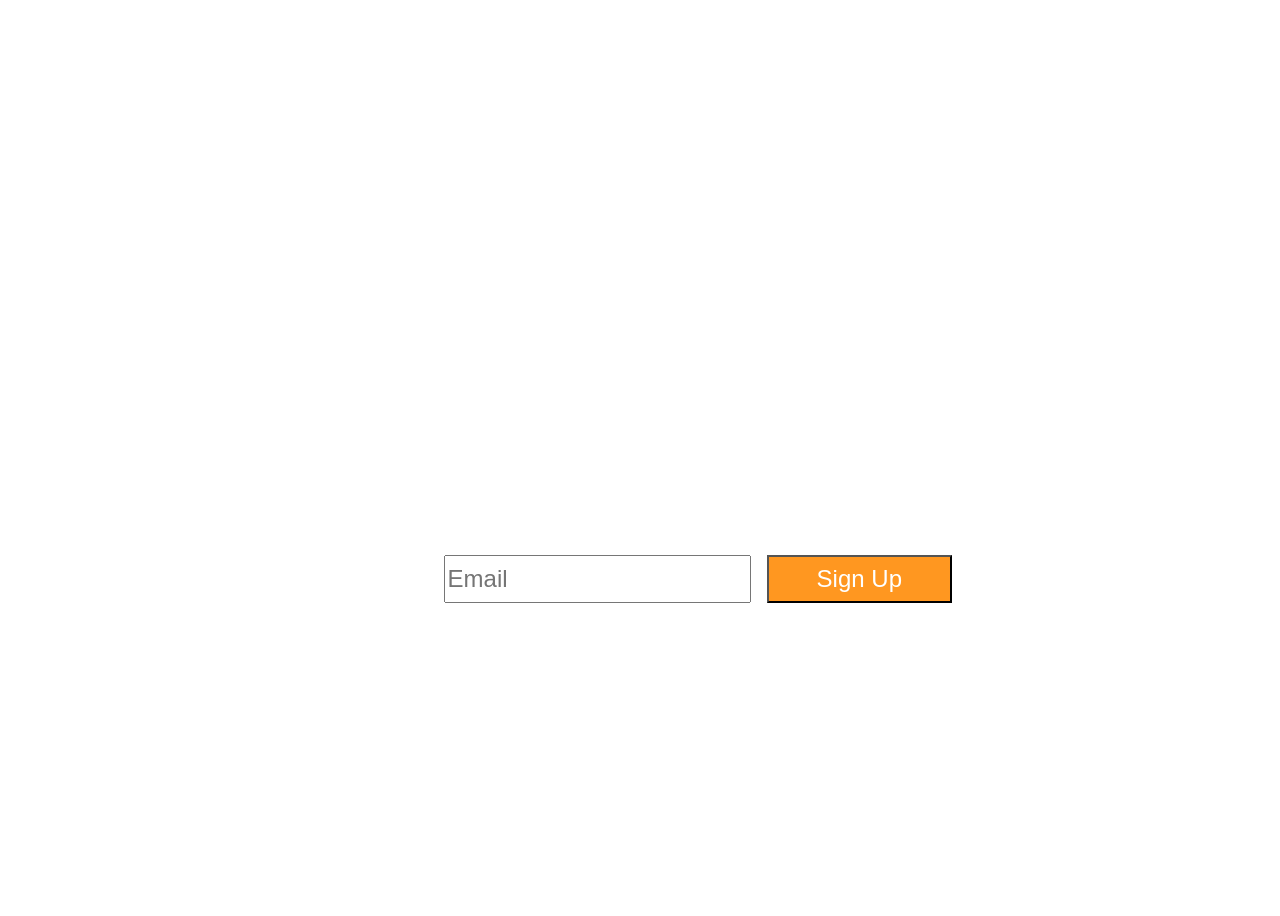
==== index.html @ 99a2f2f8 "initial commit" ====
<!DOCTYPE html>
<html lang="en">
<head>
    <meta charset="UTF-8">
    <meta http-equiv="X-UA-Compatible" content="IE=edge">
    <meta name="viewport" content="width=device-width, initial-scale=1.0">
    <title>Document</title>
    <link rel="stylesheet" href="Styles.css">
</head>
<body>
    <div class="background">
        <header>
            <h1>Daily Group Run</h1>
            <p>Run through nature with some company
            </p>
            <p class="competition">or competition
            </p>
        </header>
        <form action="post">
            <input type="email" placeholder="Email">
            <button>Sign Up</button>
        </form>
    </div>
    
</body>
</html>
---- Styles.css ----
h1, p{
    color:white;
}

h1{
    font-size: 3rem;
    margin-top:0
}

p{
    font-size: 1.5rem;
    margin:0;
}

.competition{
    -webkit-animation: fadein 2s;
}

body{
    display: flex;
    height: 100vh;
    align-content: center;
}

.background{
    background-image: url(images/Woods.jpg);
    background-size: cover;
    width: 624px;
    max-height: 555px;
    margin:auto;
    padding: 100px 200px;
}

form{
    display: flex;
    justify-content: flex-end;
    margin: 100px 0 0 100px;
}

input{
    font-size: 1.5rem;
}
button{
    font-size: 1.5rem;
    padding: .5rem 3rem;
    color:white;
    background-color: #FF9720;
    margin-left: 1rem;
}
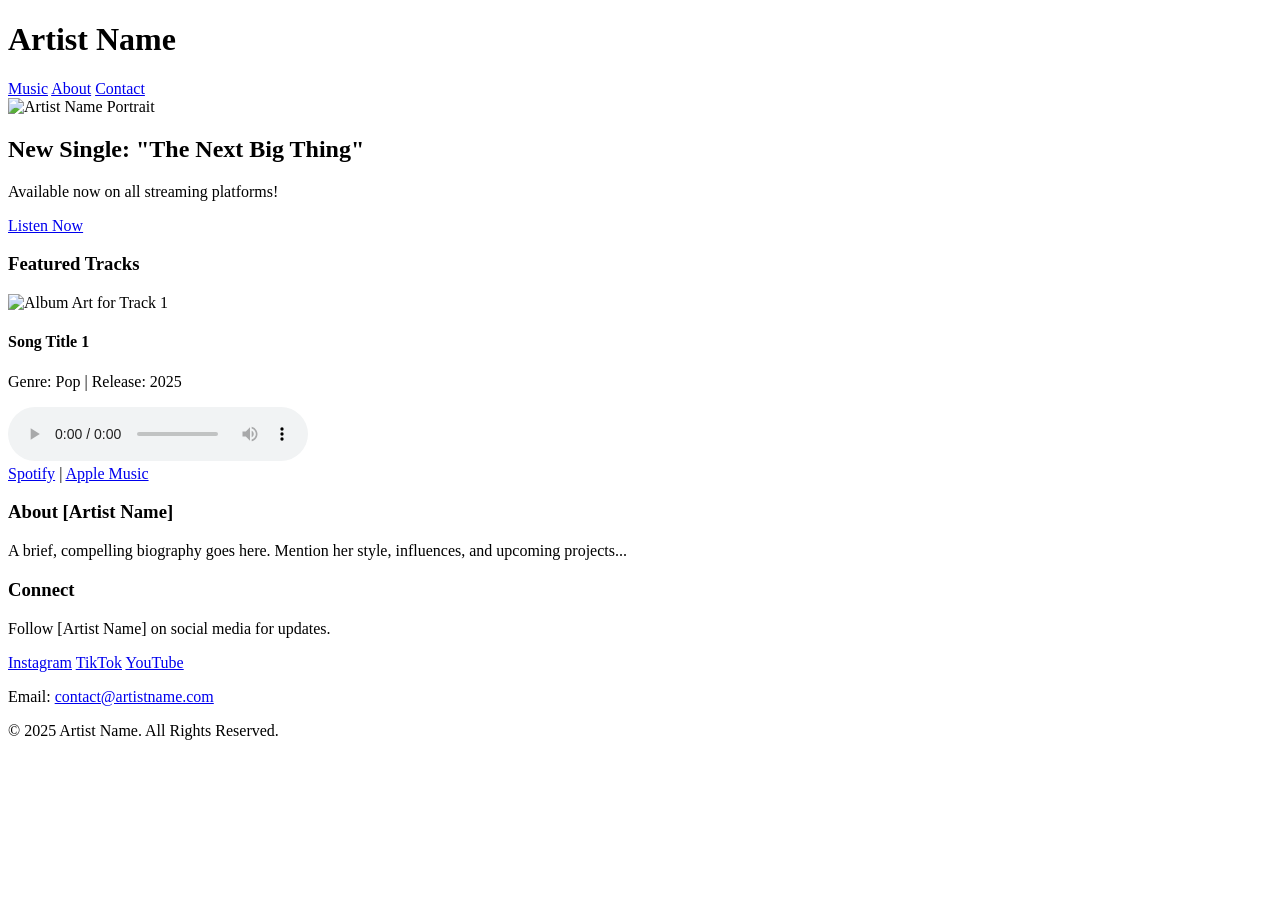
==== commit 8e3d7fec: "Update index.html created a musician website" ====
--- a/index.html
+++ b/index.html
@@ -2,25 +2,79 @@
 <html lang="en">
 <head>
     <meta charset="UTF-8">
-    <meta http-equiv="X-UA-Compatible" content="IE=edge">
     <meta name="viewport" content="width=device-width, initial-scale=1.0">
-    <title>Document</title>
-    <link rel="stylesheet" href="Styles.css">
+    <title>Artist Name | Official Website</title>
+    <link rel="stylesheet" href="css/style.css">
+    <link href="https://fonts.googleapis.com/css2?family=Montserrat:wght@400;700&display=swap" rel="stylesheet">
 </head>
 <body>
-    <div class="background">
-        <header>
-            <h1>Daily Group Run</h1>
-            <p>Run through nature with some company
-            </p>
-            <p class="competition">or competition
-            </p>
-        </header>
-        <form action="post">
-            <input type="email" placeholder="Email">
-            <button>Sign Up</button>
-        </form>
-    </div>
-    
+
+    <header class="header">
+        <div class="container">
+            <h1>Artist Name</h1>
+            <nav>
+                <a href="#music">Music</a>
+                <a href="#about">About</a>
+                <a href="#contact">Contact</a>
+            </nav>
+        </div>
+    </header>
+
+    <section class="hero">
+        <div class="container">
+            <img src="img/artist-photo.jpg" alt="Artist Name Portrait" class="hero-image">
+            <h2>New Single: "The Next Big Thing"</h2>
+            <p>Available now on all streaming platforms!</p>
+            <a href="#music" class="btn">Listen Now</a>
+        </div>
+    </section>
+
+    <section id="music" class="music-section">
+        <div class="container">
+            <h3>Featured Tracks</h3>
+            <div class="track-card">
+                <img src="img/album-art.jpg" alt="Album Art for Track 1">
+                <h4>Song Title 1</h4>
+                <p>Genre: Pop | Release: 2025</p>
+                <audio controls>
+                    <source src="music/track1.mp3" type="audio/mpeg">
+                    Your browser does not support the audio element.
+                </audio>
+                <div class="streaming-links">
+                    <a href="#" target="_blank">Spotify</a> | 
+                    <a href="#" target="_blank">Apple Music</a>
+                </div>
+            </div>
+
+            </div>
+    </section>
+
+    <section id="about" class="about-section">
+        <div class="container">
+            <h3>About [Artist Name]</h3>
+            <p>A brief, compelling biography goes here. Mention her style, influences, and upcoming projects...</p>
+        </div>
+    </section>
+
+    <section id="contact" class="contact-section">
+        <div class="container">
+            <h3>Connect</h3>
+            <p>Follow [Artist Name] on social media for updates.</p>
+            <div class="social-links">
+                <a href="#" target="_blank">Instagram</a>
+                <a href="#" target="_blank">TikTok</a>
+                <a href="#" target="_blank">YouTube</a>
+                </div>
+            <p class="email">Email: <a href="mailto:contact@artistname.com">contact@artistname.com</a></p>
+        </div>
+    </section>
+
+    <footer>
+        <div class="container">
+            <p>&copy; 2025 Artist Name. All Rights Reserved.</p>
+        </div>
+    </footer>
+
+    <script src="js/script.js"></script>
 </body>
-</html>+</html>
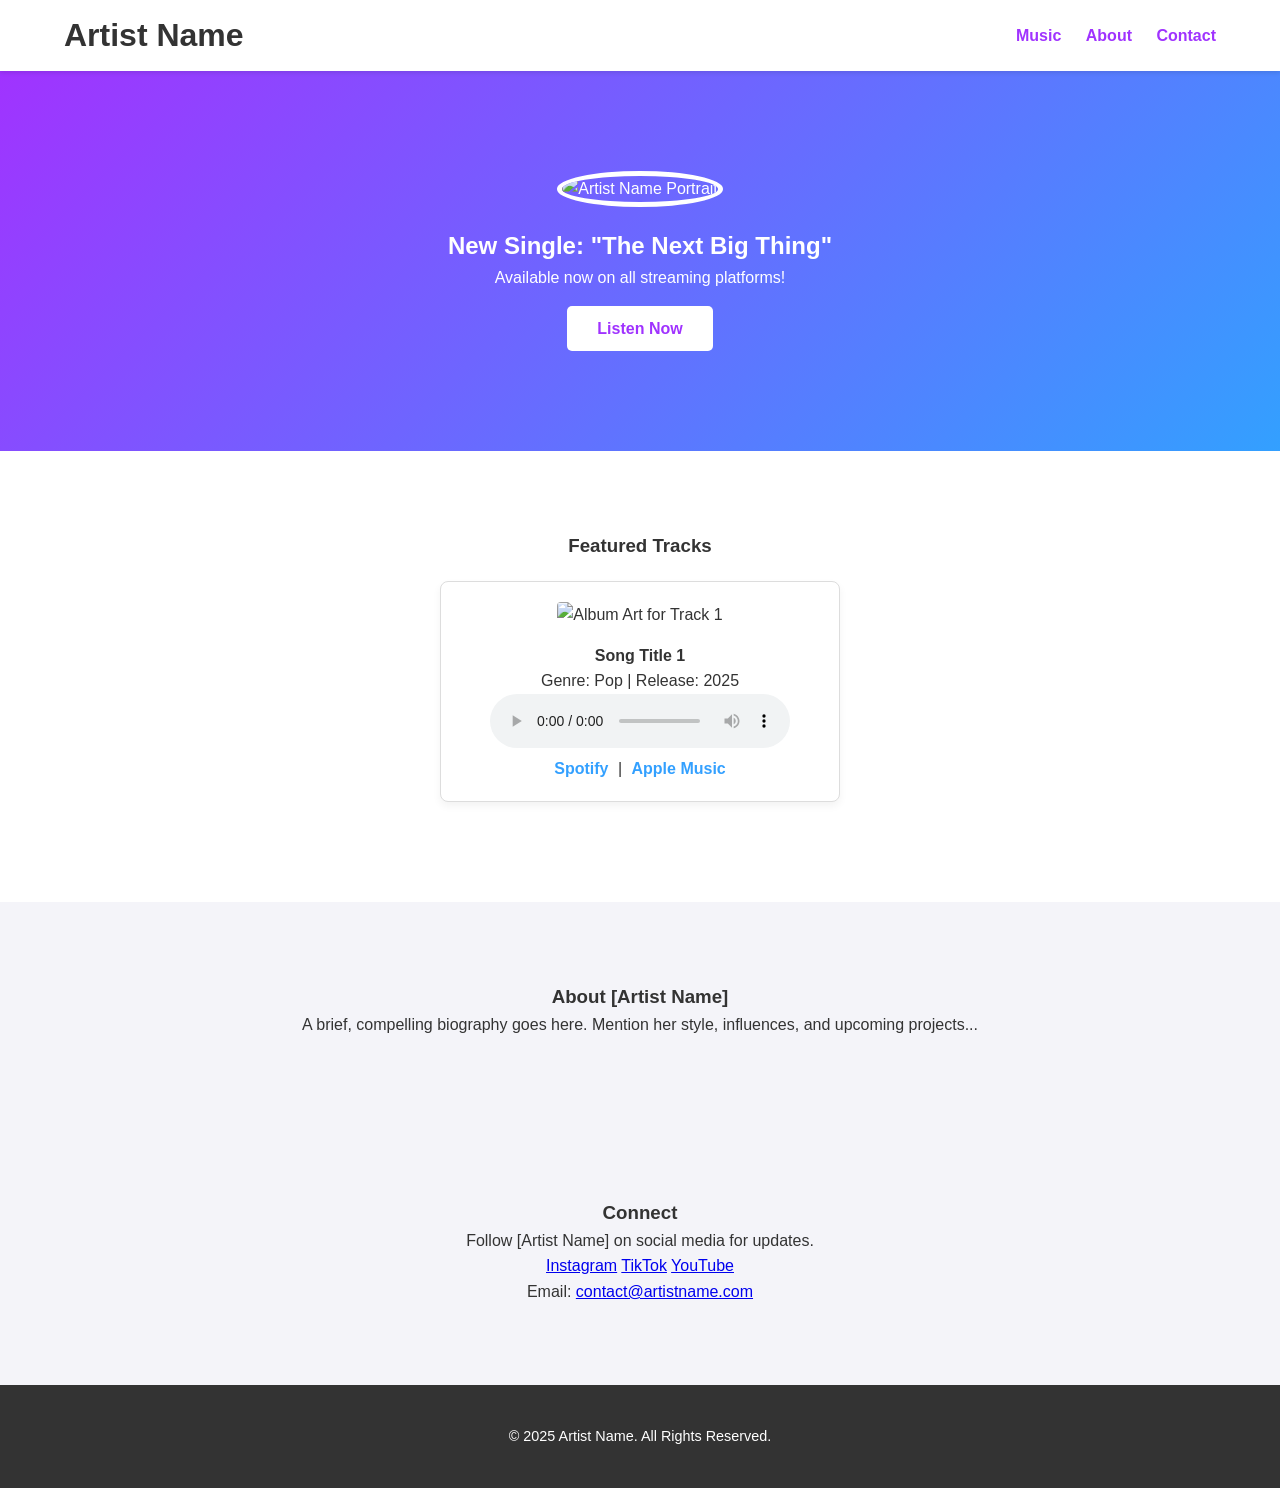
==== commit 785a2d97: "Update index.html" ====
--- a/index.html
+++ b/index.html
@@ -4,7 +4,7 @@
     <meta charset="UTF-8">
     <meta name="viewport" content="width=device-width, initial-scale=1.0">
     <title>Artist Name | Official Website</title>
-    <link rel="stylesheet" href="css/style.css">
+    <link rel="stylesheet" href="style.css">
     <link href="https://fonts.googleapis.com/css2?family=Montserrat:wght@400;700&display=swap" rel="stylesheet">
 </head>
 <body>
@@ -75,6 +75,6 @@
         </div>
     </footer>
 
-    <script src="js/script.js"></script>
+    <script src="./script.js"></script>
 </body>
 </html>
--- a/style.css
+++ b/style.css
@@ -0,0 +1,139 @@
+/* Basic Reset and Variables */
+:root {
+    --primary-color: #A033FF; /* A vibrant purple */
+    --secondary-color: #33A0FF;
+    --text-color: #333;
+    --bg-color: #F4F4F9;
+    --white: #FFFFFF;
+}
+
+* {
+    box-sizing: border-box;
+    margin: 0;
+    padding: 0;
+}
+
+body {
+    font-family: 'Montserrat', sans-serif;
+    line-height: 1.6;
+    color: var(--text-color);
+    background-color: var(--bg-color);
+}
+
+/* Reusable Container for Content Width */
+.container {
+    width: 90%;
+    max-width: 1200px;
+    margin: 0 auto;
+    padding: 20px 0;
+}
+
+/* Header & Navigation */
+.header {
+    background: var(--white);
+    box-shadow: 0 2px 4px rgba(0,0,0,0.1);
+    position: sticky; /* Keeps the navigation visible */
+    top: 0;
+    z-index: 100;
+}
+
+.header .container {
+    display: flex;
+    justify-content: space-between;
+    align-items: center;
+    padding: 10px 0;
+}
+
+nav a {
+    color: var(--primary-color);
+    text-decoration: none;
+    margin-left: 20px;
+    font-weight: 700;
+    transition: color 0.3s;
+}
+
+nav a:hover {
+    color: var(--secondary-color);
+}
+
+/* Hero Section */
+.hero {
+    text-align: center;
+    padding: 80px 0;
+    background: linear-gradient(135deg, var(--primary-color), var(--secondary-color));
+    color: var(--white);
+}
+
+.hero-image {
+    width: 150px;
+    height: 150px;
+    border-radius: 50%;
+    object-fit: cover;
+    margin-bottom: 20px;
+    border: 5px solid var(--white);
+}
+
+.btn {
+    display: inline-block;
+    background: var(--white);
+    color: var(--primary-color);
+    padding: 10px 30px;
+    text-decoration: none;
+    border-radius: 5px;
+    margin-top: 15px;
+    font-weight: 700;
+    transition: background 0.3s, color 0.3s;
+}
+
+.btn:hover {
+    background: var(--text-color);
+    color: var(--white);
+}
+
+/* Section Styling */
+section {
+    padding: 60px 0;
+    text-align: center;
+}
+
+.music-section {
+    background-color: var(--white);
+}
+
+.about-section {
+    background-color: var(--bg-color);
+}
+
+/* Music Card Styling */
+.track-card {
+    background: var(--white);
+    border: 1px solid #ddd;
+    border-radius: 8px;
+    padding: 20px;
+    margin: 20px auto;
+    max-width: 400px;
+    box-shadow: 0 4px 8px rgba(0,0,0,0.05);
+}
+
+.track-card img {
+    max-width: 100%;
+    height: auto;
+    border-radius: 4px;
+    margin-bottom: 15px;
+}
+
+.streaming-links a {
+    color: var(--secondary-color);
+    text-decoration: none;
+    margin: 0 5px;
+    font-weight: 600;
+}
+
+/* Footer */
+footer {
+    background: #333;
+    color: var(--white);
+    text-align: center;
+    padding: 20px 0;
+    font-size: 0.9em;
+}
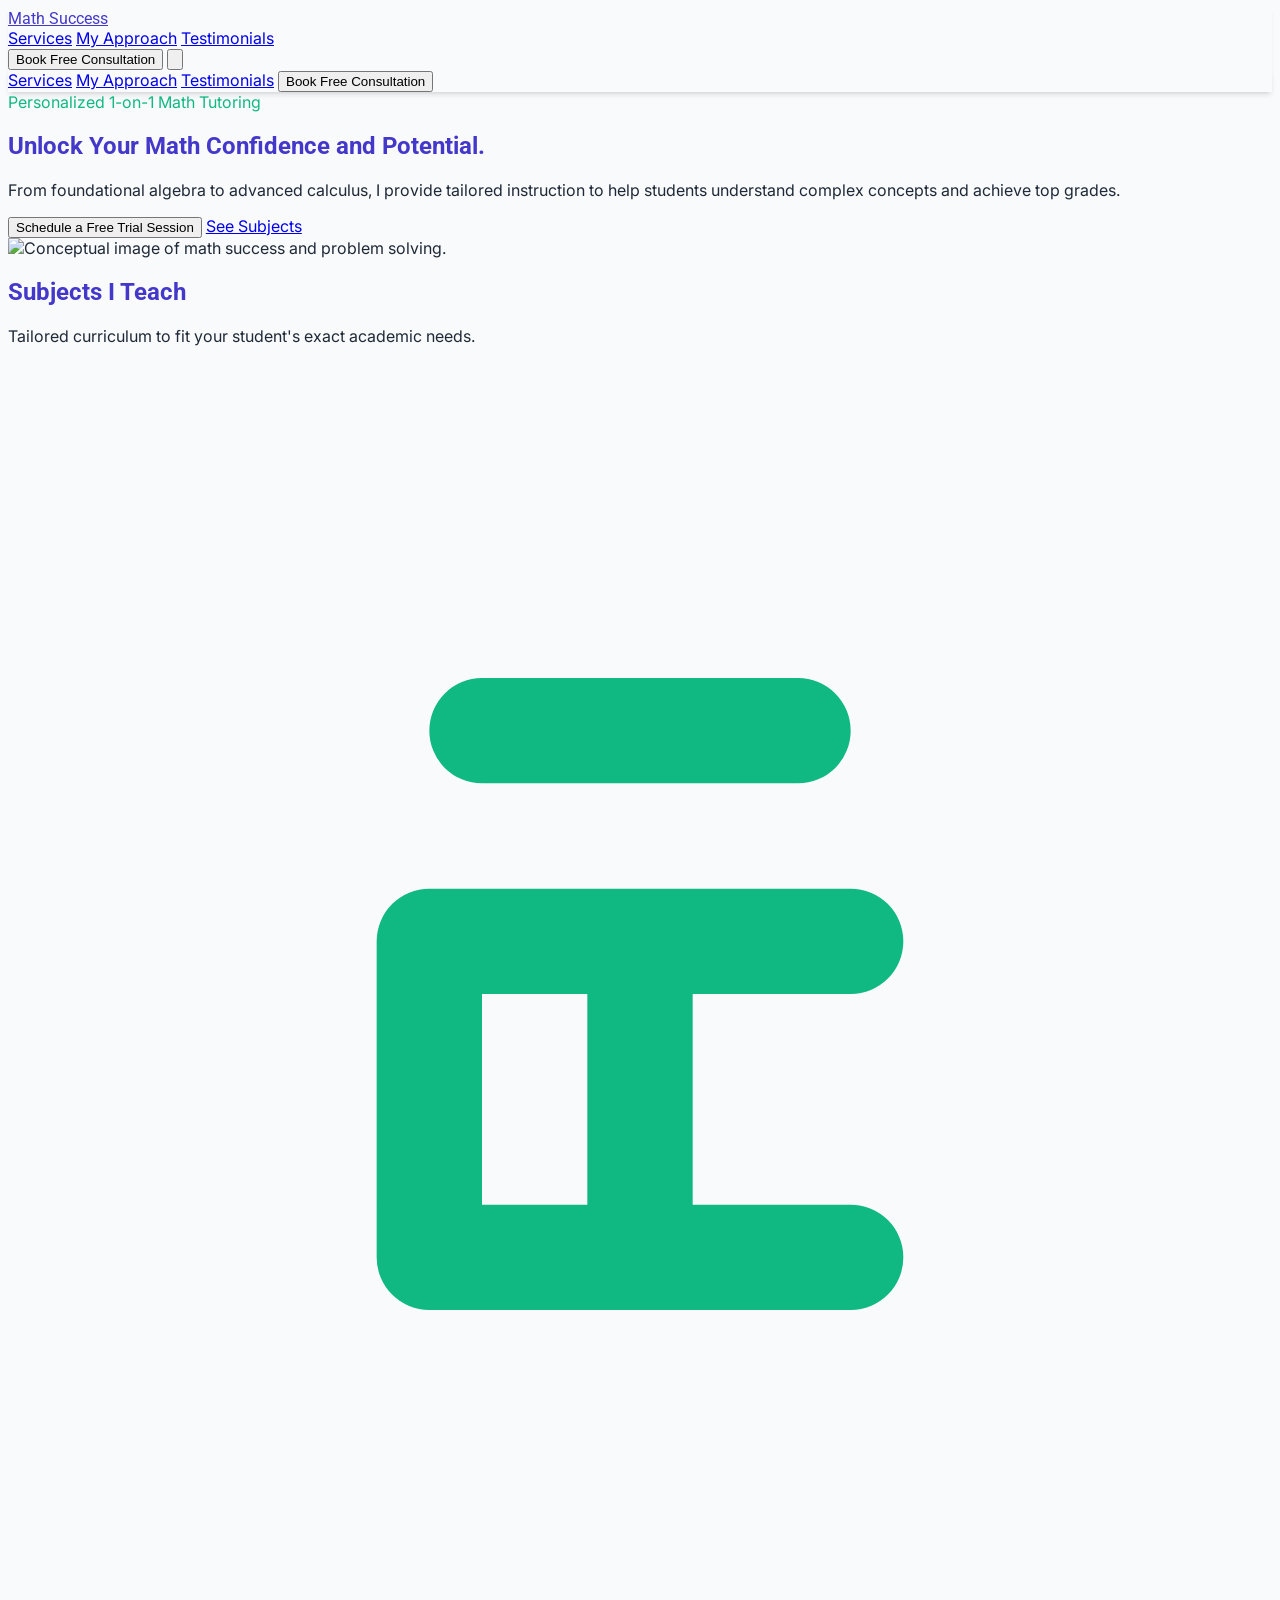
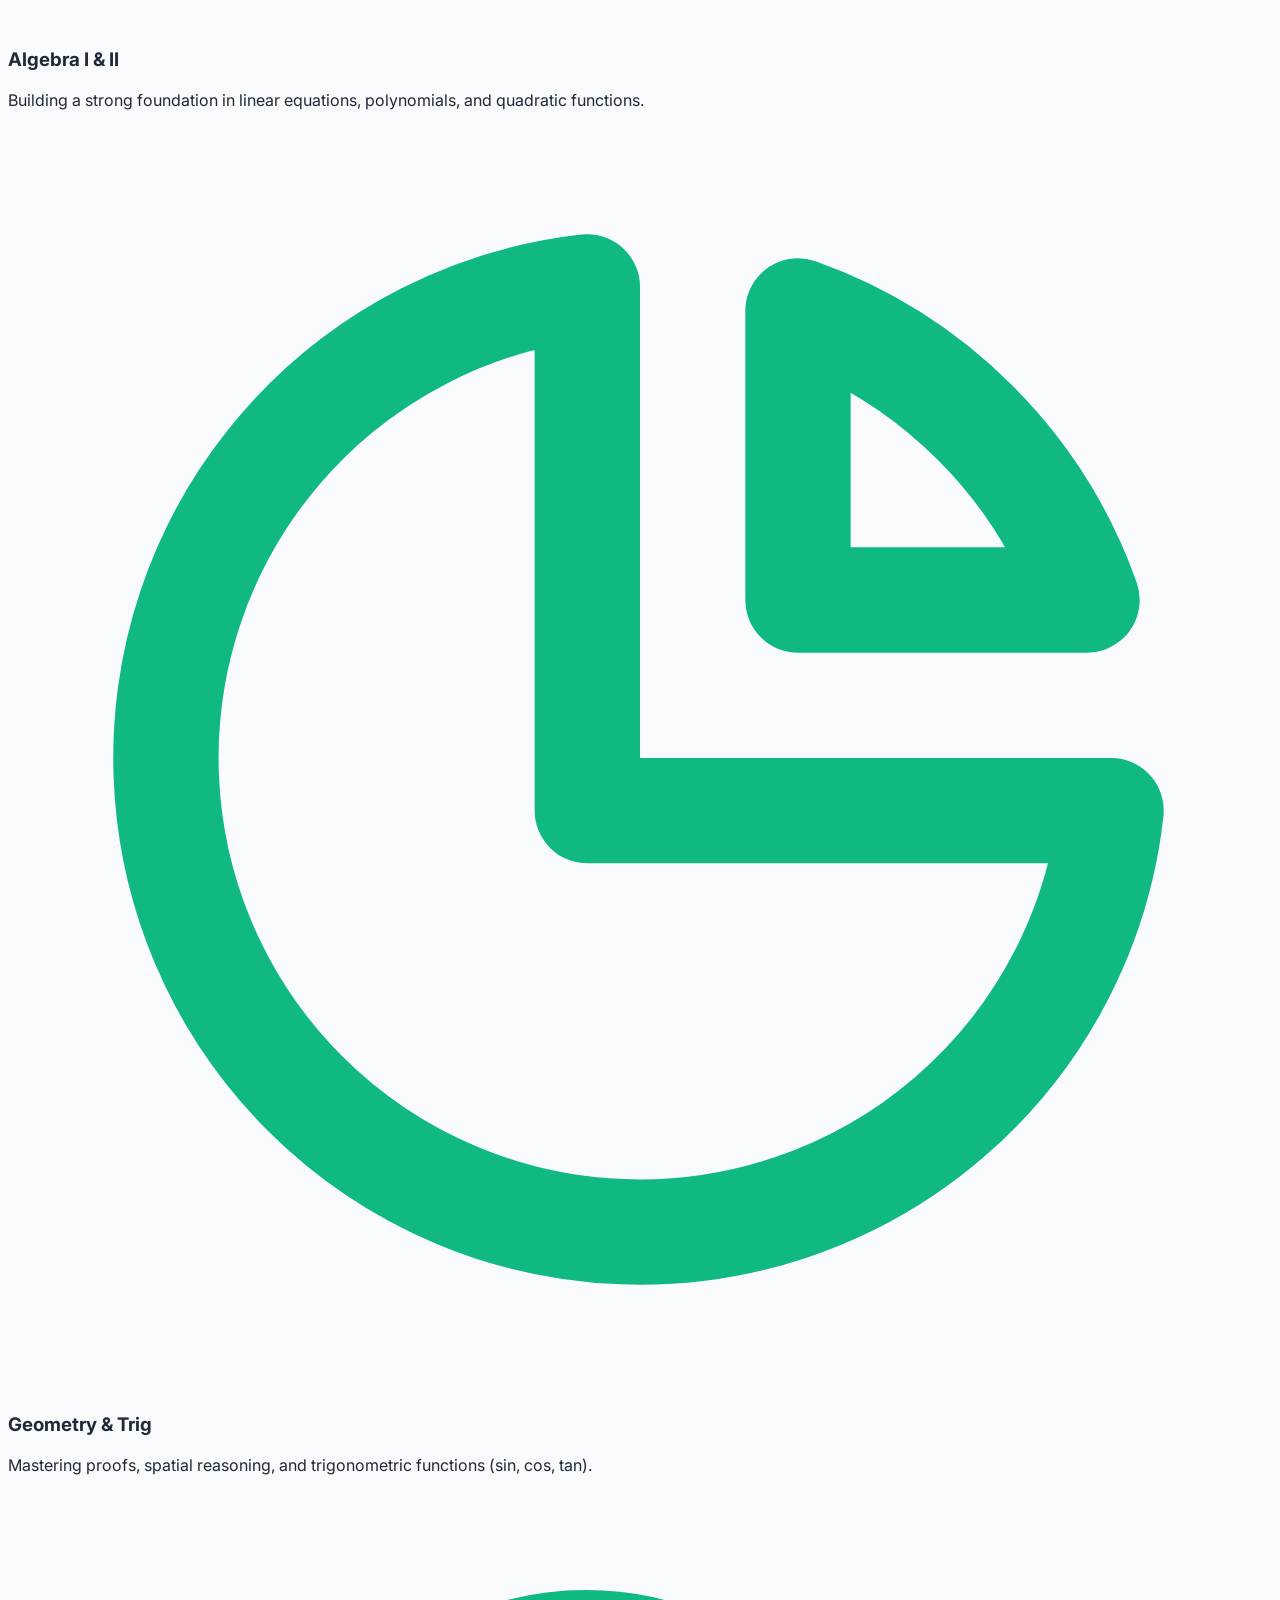
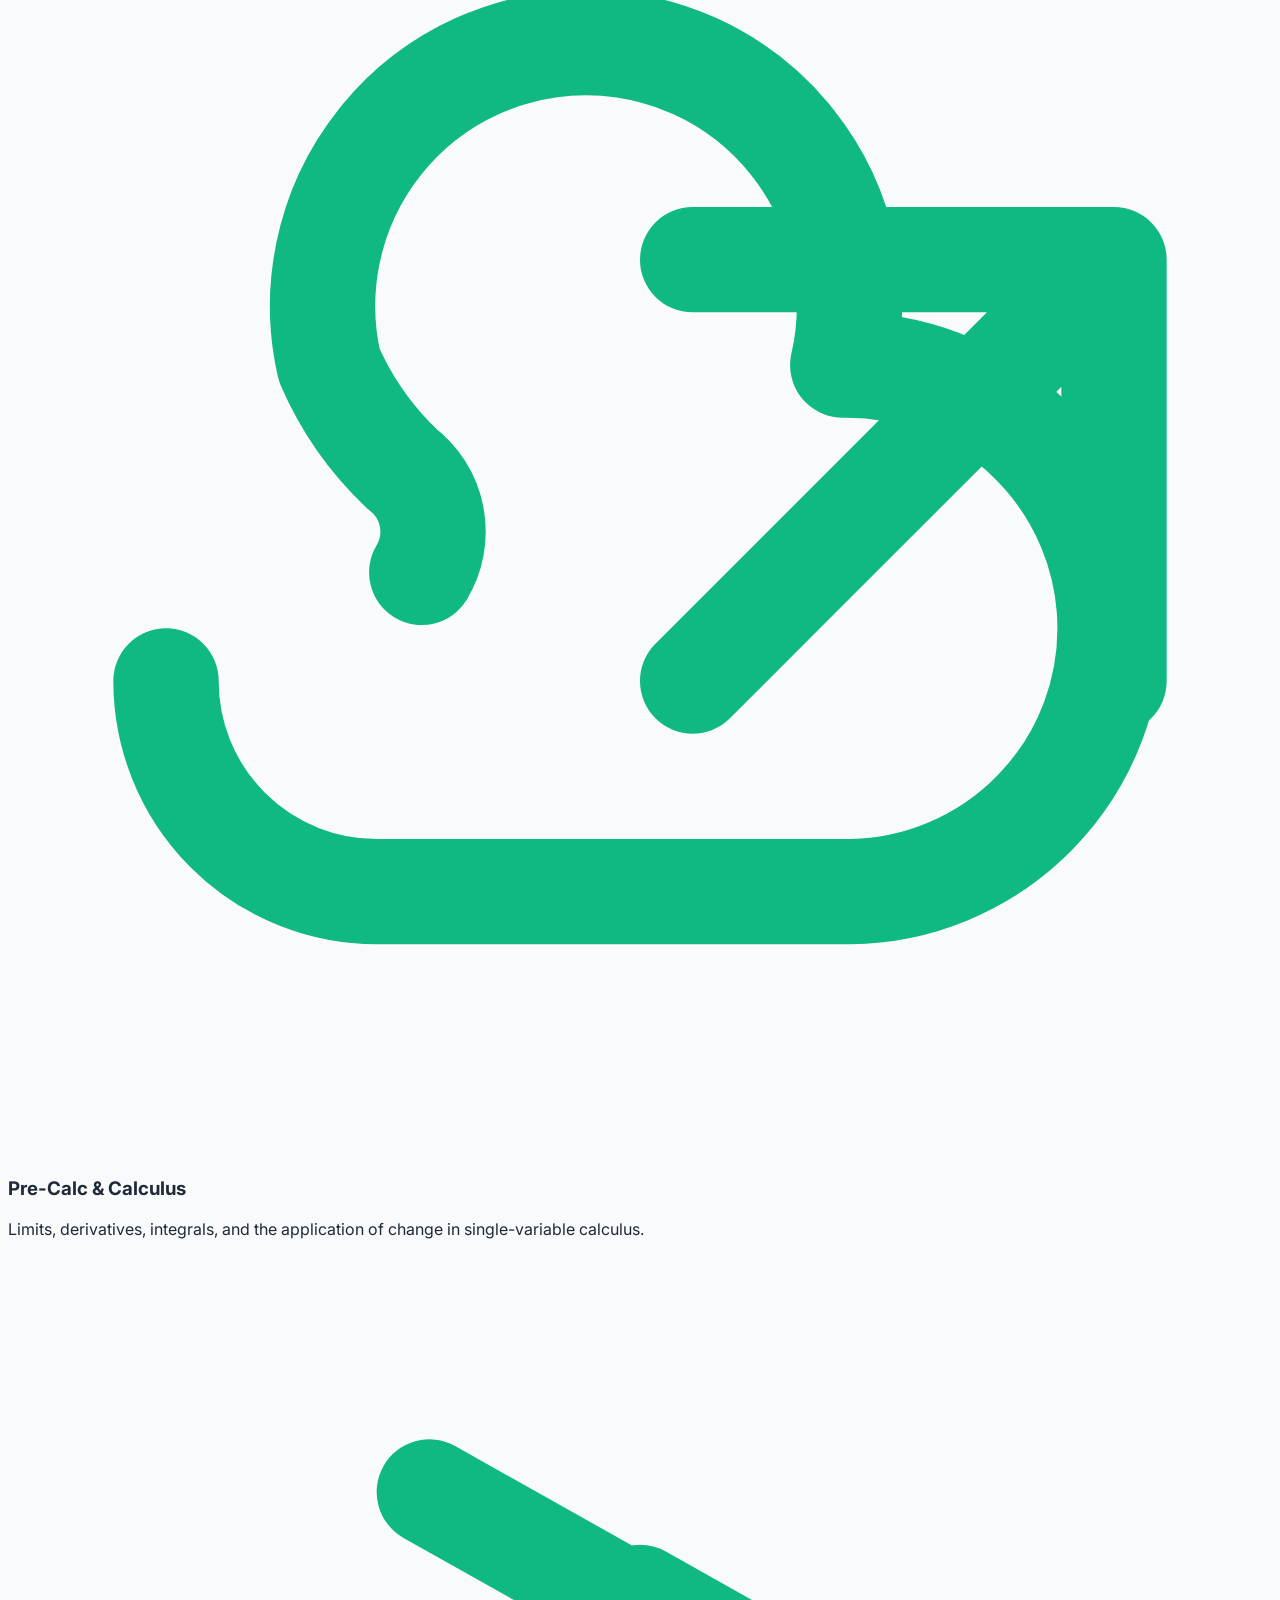
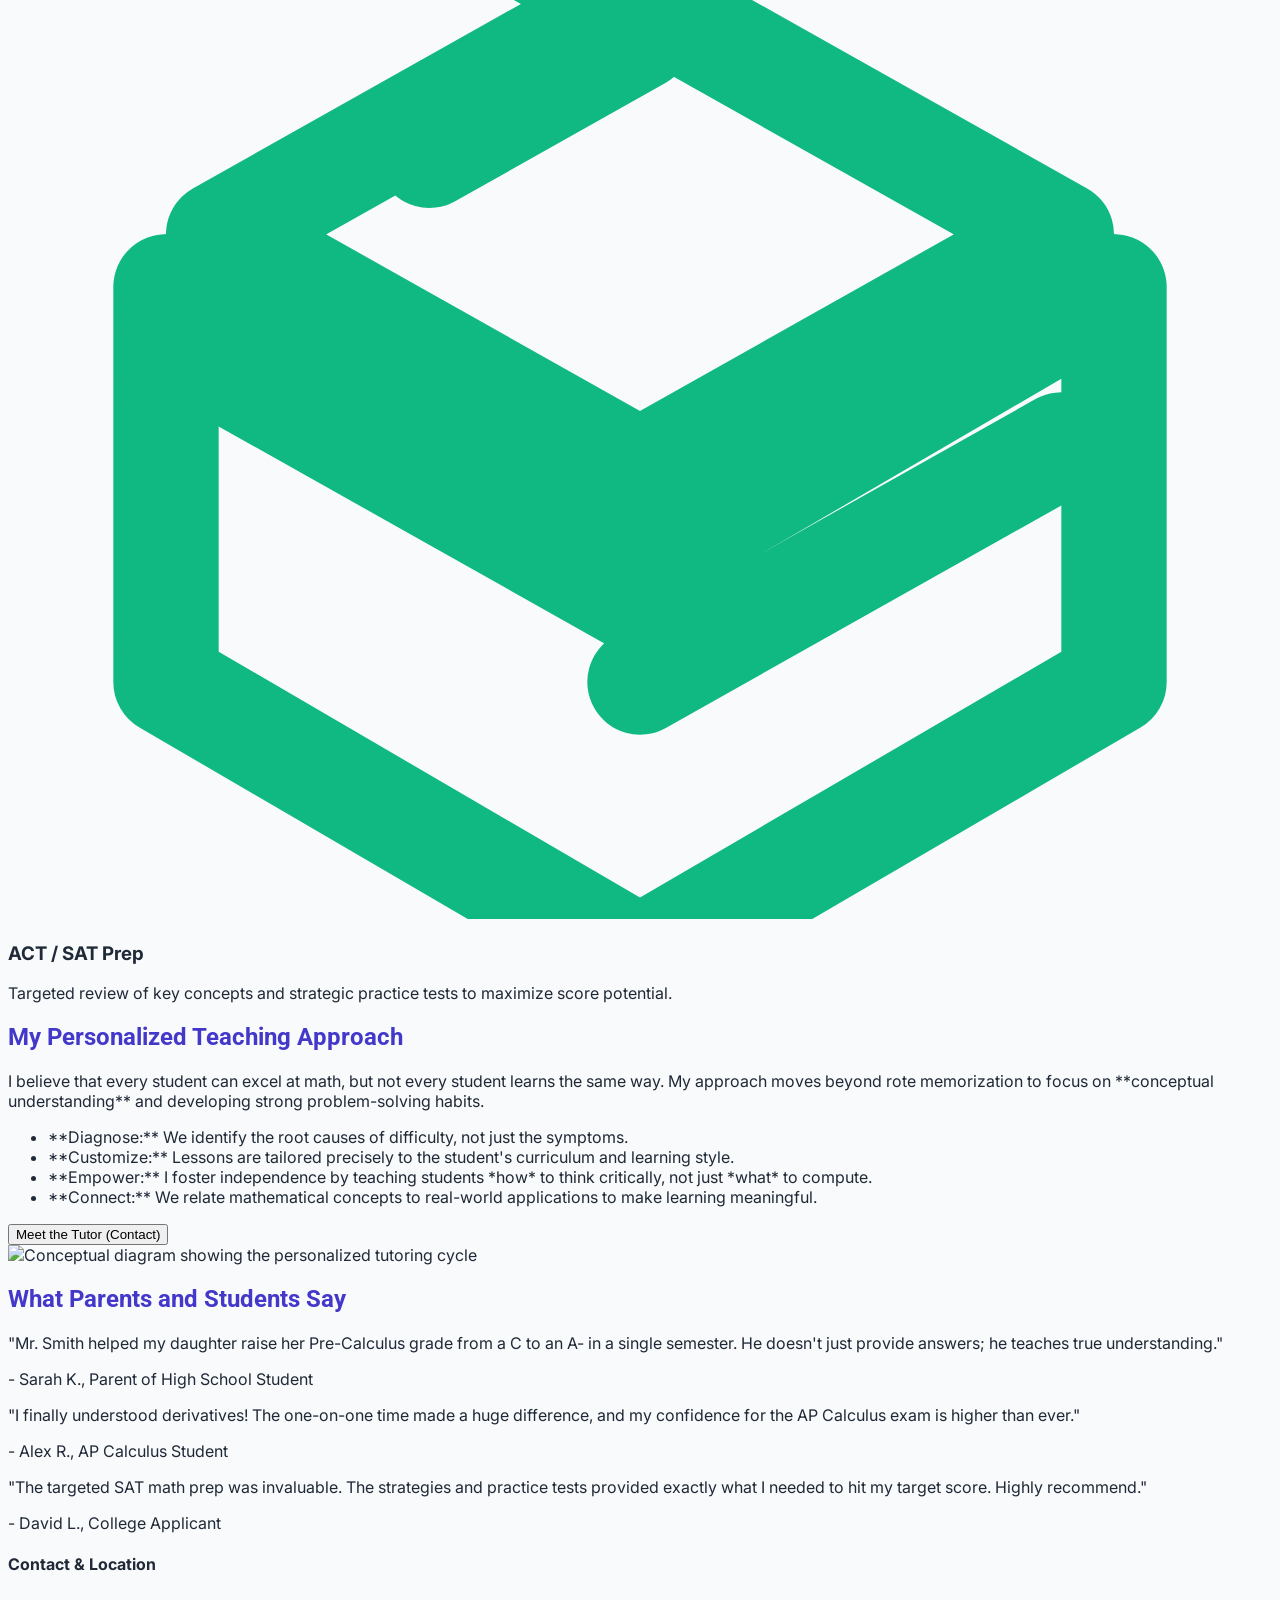
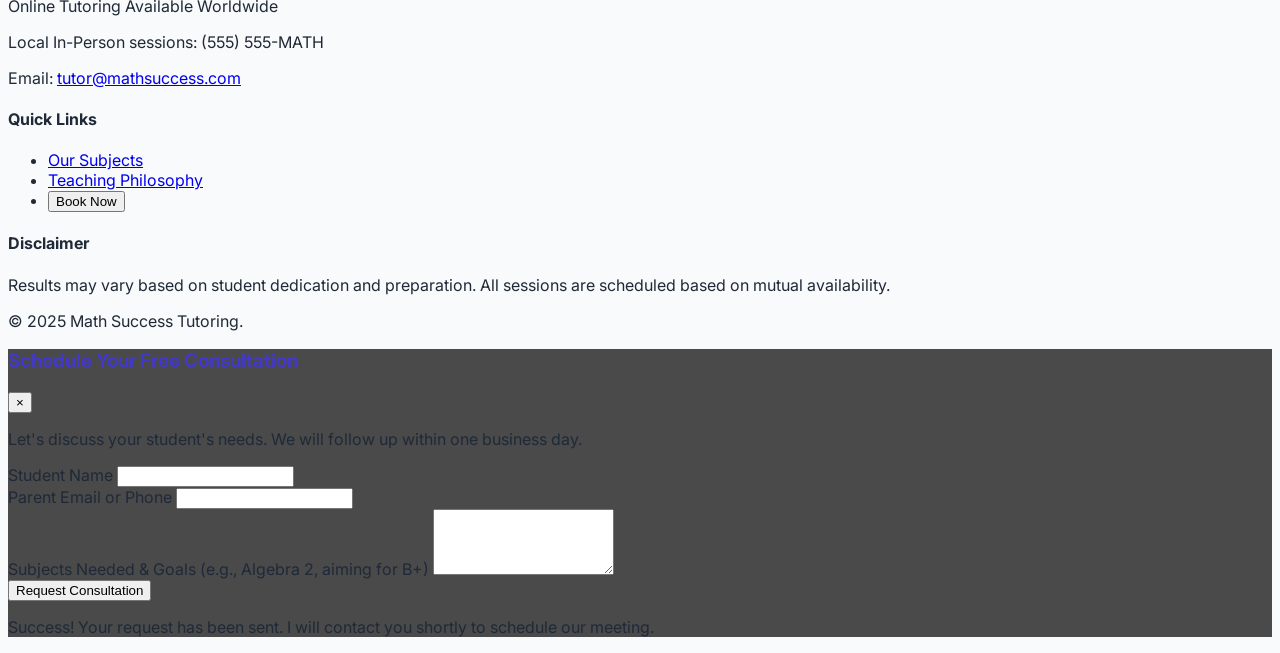
==== commit e33e8e9c: "Update index.html" ====
--- a/index.html
+++ b/index.html
@@ -3,78 +3,411 @@
 <head>
     <meta charset="UTF-8">
     <meta name="viewport" content="width=device-width, initial-scale=1.0">
-    <title>Artist Name | Official Website</title>
-    <link rel="stylesheet" href="style.css">
-    <link href="https://fonts.googleapis.com/css2?family=Montserrat:wght@400;700&display=swap" rel="stylesheet">
+    <title>Master Math with Confidence | Professional Tutoring</title>
+    <!-- Load Tailwind CSS -->
+    <script src="https://cdn.tailwindcss.com"></script>
+    <style>
+        /* Custom font import for a professional feel */
+        @import url('https://fonts.googleapis.com/css2?family=Roboto:wght@400;700&family=Inter:wght@400;600;700&display=swap');
+        
+        :root {
+            --primary-color: #4338ca; /* Indigo 700 - Trust, Professionalism */
+            --accent-color: #10b981; /* Emerald 500 - Growth, Success */
+            --text-dark: #1f2937; /* Gray 800 */
+            --background-light: #f9fafb; /* Gray 50 */
+        }
+        
+        body {
+            font-family: 'Inter', sans-serif;
+            background-color: var(--background-light);
+            color: var(--text-dark);
+        }
+
+        .header-shadow {
+            box-shadow: 0 4px 6px -1px rgba(0, 0, 0, 0.05), 0 2px 4px -2px rgba(0, 0, 0, 0.05);
+        }
+
+        /* Title text styling */
+        .academic-title {
+            font-family: 'Roboto', sans-serif;
+        }
+
+        /* Simple utility for the modal overlay */
+        .modal-overlay {
+            background-color: rgba(0, 0, 0, 0.7);
+        }
+    </style>
 </head>
-<body>
-
-    <header class="header">
-        <div class="container">
-            <h1>Artist Name</h1>
-            <nav>
-                <a href="#music">Music</a>
-                <a href="#about">About</a>
-                <a href="#contact">Contact</a>
-            </nav>
+<body class="antialiased">
+
+    <!-- Header & Navigation -->
+    <header class="sticky top-0 z-50 bg-white bg-opacity-95 header-shadow">
+        <div class="max-w-7xl mx-auto px-4 sm:px-6 lg:px-8">
+            <div class="flex justify-between items-center h-16">
+                <!-- Logo -->
+                <a href="#" class="text-2xl font-bold academic-title" style="color: var(--primary-color);">Math Success</a>
+                
+                <!-- Desktop Nav -->
+                <nav class="hidden md:flex space-x-8 text-lg">
+                    <a href="#services" class="text-gray-700 hover:text-indigo-600 transition duration-200">Services</a>
+                    <a href="#about" class="text-gray-700 hover:text-indigo-600 transition duration-200">My Approach</a>
+                    <a href="#testimonials" class="text-gray-700 hover:text-indigo-600 transition duration-200">Testimonials</a>
+                </nav>
+
+                <!-- CTA Button (Desktop) -->
+                <button id="open-modal-desktop" class="hidden md:inline-flex items-center justify-center px-4 py-2 border border-transparent text-base font-medium rounded-full text-white bg-emerald-500 hover:bg-emerald-600 transition duration-300 shadow-lg">
+                    Book Free Consultation
+                </button>
+
+                <!-- Mobile Menu Button -->
+                <button id="mobile-menu-button" class="md:hidden p-2 rounded-md text-gray-700 hover:bg-gray-100 focus:outline-none focus:ring-2 focus:ring-indigo-500" aria-expanded="false">
+                    <svg class="h-6 w-6" xmlns="http://www.w3.org/2000/svg" fill="none" viewBox="0 0 24 24" stroke="currentColor">
+                        <path stroke-linecap="round" stroke-linejoin="round" stroke-width="2" d="M4 6h16M4 12h16m-7 6h7" />
+                    </svg>
+                </button>
+            </div>
+        </div>
+
+        <!-- Mobile Menu (Hidden by default) -->
+        <div id="mobile-menu" class="hidden md:hidden bg-white header-shadow pb-4">
+            <div class="px-2 pt-2 pb-3 space-y-1 sm:px-3 flex flex-col items-center">
+                <a href="#services" class="block px-3 py-2 rounded-md text-base font-medium text-gray-700 hover:bg-indigo-50 hover:text-indigo-600 w-full text-center">Services</a>
+                <a href="#about" class="block px-3 py-2 rounded-md text-base font-medium text-gray-700 hover:bg-indigo-50 hover:text-indigo-600 w-full text-center">My Approach</a>
+                <a href="#testimonials" class="block px-3 py-2 rounded-md text-base font-medium text-gray-700 hover:bg-indigo-50 hover:text-indigo-600 w-full text-center">Testimonials</a>
+                <button id="open-modal-mobile" class="mt-4 w-3/4 px-4 py-2 border border-transparent text-base font-medium rounded-full text-white bg-emerald-500 hover:bg-emerald-600 transition duration-300 shadow-lg">
+                    Book Free Consultation
+                </button>
+            </div>
         </div>
     </header>
 
-    <section class="hero">
-        <div class="container">
-            <img src="img/artist-photo.jpg" alt="Artist Name Portrait" class="hero-image">
-            <h2>New Single: "The Next Big Thing"</h2>
-            <p>Available now on all streaming platforms!</p>
-            <a href="#music" class="btn">Listen Now</a>
-        </div>
-    </section>
-
-    <section id="music" class="music-section">
-        <div class="container">
-            <h3>Featured Tracks</h3>
-            <div class="track-card">
-                <img src="img/album-art.jpg" alt="Album Art for Track 1">
-                <h4>Song Title 1</h4>
-                <p>Genre: Pop | Release: 2025</p>
-                <audio controls>
-                    <source src="music/track1.mp3" type="audio/mpeg">
-                    Your browser does not support the audio element.
-                </audio>
-                <div class="streaming-links">
-                    <a href="#" target="_blank">Spotify</a> | 
-                    <a href="#" target="_blank">Apple Music</a>
-                </div>
-            </div>
-
-            </div>
-    </section>
-
-    <section id="about" class="about-section">
-        <div class="container">
-            <h3>About [Artist Name]</h3>
-            <p>A brief, compelling biography goes here. Mention her style, influences, and upcoming projects...</p>
-        </div>
-    </section>
-
-    <section id="contact" class="contact-section">
-        <div class="container">
-            <h3>Connect</h3>
-            <p>Follow [Artist Name] on social media for updates.</p>
-            <div class="social-links">
-                <a href="#" target="_blank">Instagram</a>
-                <a href="#" target="_blank">TikTok</a>
-                <a href="#" target="_blank">YouTube</a>
-                </div>
-            <p class="email">Email: <a href="mailto:contact@artistname.com">contact@artistname.com</a></p>
-        </div>
-    </section>
-
-    <footer>
-        <div class="container">
-            <p>&copy; 2025 Artist Name. All Rights Reserved.</p>
+    <main>
+        <!-- Hero Section -->
+        <section id="home" class="relative pt-16 pb-24 lg:pt-32 lg:pb-40 bg-white">
+            <div class="max-w-7xl mx-auto px-4 sm:px-6 lg:px-8 flex flex-col lg:flex-row items-center justify-between">
+                <!-- Text Content -->
+                <div class="lg:w-1/2 mb-10 lg:mb-0 lg:pr-12">
+                    <span class="text-sm font-semibold uppercase tracking-wider" style="color: var(--accent-color);">Personalized 1-on-1 Math Tutoring</span>
+                    <h1 class="academic-title text-5xl sm:text-6xl lg:text-7xl font-extrabold leading-tight tracking-tighter mt-2" style="color: var(--primary-color);">
+                        Unlock Your <span class="text-emerald-500">Math Confidence</span> and Potential.
+                    </h1>
+                    <p class="mt-6 text-xl text-gray-600 max-w-lg">
+                        From foundational algebra to advanced calculus, I provide tailored instruction to help students understand complex concepts and achieve top grades.
+                    </p>
+                    <div class="mt-10 flex flex-col sm:flex-row space-y-4 sm:space-y-0 sm:space-x-4">
+                        <button id="open-modal-hero" class="inline-flex items-center justify-center px-8 py-4 border border-transparent text-lg font-medium rounded-full text-white bg-indigo-600 hover:bg-indigo-700 transition duration-300 shadow-xl transform hover:scale-105">
+                            Schedule a Free Trial Session
+                        </button>
+                        <a href="#services" class="inline-flex items-center justify-center px-8 py-4 border border-gray-300 text-lg font-medium rounded-full text-gray-700 bg-white hover:bg-gray-100 transition duration-300 shadow-lg">
+                            See Subjects
+                        </a>
+                    </div>
+                </div>
+
+                <!-- Image Placeholder: Simple academic illustration or conceptual image -->
+                <div class="lg:w-1/2 flex justify-center p-4">
+                    <img class="w-64 h-64 sm:w-80 sm:h-80 lg:w-96 lg:h-96 object-cover rounded-3xl shadow-2xl border-4 border-white transform transition duration-500 hover:rotate-3" 
+                         src="https://placehold.co/800x800/e0f2f1/10b981?text=Math+Equation+Success" 
+                         alt="Conceptual image of math success and problem solving."
+                         onerror="this.onerror=null; this.src='https://placehold.co/400x400/e0f2f1/10b981?text=Tutor+Hero';"
+                    >
+                </div>
+            </div>
+        </section>
+
+        <!-- Services Section -->
+        <section id="services" class="py-16 sm:py-24 bg-gray-50">
+            <div class="max-w-7xl mx-auto px-4 sm:px-6 lg:px-8">
+                <div class="text-center mb-16">
+                    <h2 class="academic-title text-4xl sm:text-5xl font-bold" style="color: var(--primary-color);">Subjects I Teach</h2>
+                    <p class="mt-4 text-xl text-gray-600">Tailored curriculum to fit your student's exact academic needs.</p>
+                </div>
+
+                <!-- Service Grid -->
+                <div class="grid grid-cols-1 sm:grid-cols-2 lg:grid-cols-4 gap-8">
+                    <!-- Item 1: Algebra -->
+                    <div class="bg-white rounded-xl p-6 shadow-xl border-t-4 border-indigo-500 hover:shadow-2xl transition duration-300">
+                        <div class="text-4xl mb-4" style="color: var(--accent-color);">
+                            <!-- Icon for Algebra (Calculation) -->
+                            <svg xmlns="http://www.w3.org/2000/svg" class="h-10 w-10" fill="none" viewBox="0 0 24 24" stroke="currentColor" stroke-width="2"><path stroke-linecap="round" stroke-linejoin="round" d="M9 7h6m-3 4h.01M12 11h.01M12 11v6m-4-6h8m-8 6h8m-8-6v6" /></svg>
+                        </div>
+                        <h3 class="text-2xl font-semibold mb-2" style="color: var(--text-dark);">Algebra I & II</h3>
+                        <p class="text-gray-600">Building a strong foundation in linear equations, polynomials, and quadratic functions.</p>
+                    </div>
+
+                    <!-- Item 2: Geometry -->
+                    <div class="bg-white rounded-xl p-6 shadow-xl border-t-4 border-indigo-500 hover:shadow-2xl transition duration-300">
+                        <div class="text-4xl mb-4" style="color: var(--accent-color);">
+                            <!-- Icon for Geometry (Shapes) -->
+                            <svg xmlns="http://www.w3.org/2000/svg" class="h-10 w-10" fill="none" viewBox="0 0 24 24" stroke="currentColor" stroke-width="2"><path stroke-linecap="round" stroke-linejoin="round" d="M11 3.055A9.001 9.001 0 1020.945 13H11V3.055z" /><path stroke-linecap="round" stroke-linejoin="round" d="M20.488 9H15V3.512A9.025 9.025 0 0120.488 9z" /></svg>
+                        </div>
+                        <h3 class="text-2xl font-semibold mb-2" style="color: var(--text-dark);">Geometry & Trig</h3>
+                        <p class="text-gray-600">Mastering proofs, spatial reasoning, and trigonometric functions (sin, cos, tan).</p>
+                    </div>
+
+                    <!-- Item 3: Calculus -->
+                    <div class="bg-white rounded-xl p-6 shadow-xl border-t-4 border-indigo-500 hover:shadow-2xl transition duration-300">
+                        <div class="text-4xl mb-4" style="color: var(--accent-color);">
+                            <!-- Icon for Calculus (Graphing/Growth) -->
+                            <svg xmlns="http://www.w3.org/2000/svg" class="h-10 w-10" fill="none" viewBox="0 0 24 24" stroke="currentColor" stroke-width="2"><path stroke-linecap="round" stroke-linejoin="round" d="M13 7h8m0 0v8m0-8l-8 8" /><path stroke-linecap="round" stroke-linejoin="round" d="M3 15a4 4 0 004 4h9a5 5 0 10-.15-9.999 5.002 5.002 0 10-9.75 0 6 6 0 001.378 1.968 1.5 1.5 0 01.378 1.968" /></svg>
+                        </div>
+                        <h3 class="text-2xl font-semibold mb-2" style="color: var(--text-dark);">Pre-Calc & Calculus</h3>
+                        <p class="text-gray-600">Limits, derivatives, integrals, and the application of change in single-variable calculus.</p>
+                    </div>
+                    
+                    <!-- Item 4: Test Prep -->
+                    <div class="bg-white rounded-xl p-6 shadow-xl border-t-4 border-indigo-500 hover:shadow-2xl transition duration-300">
+                        <div class="text-4xl mb-4" style="color: var(--accent-color);">
+                            <!-- Icon for Test Prep (Book/Score) -->
+                            <svg xmlns="http://www.w3.org/2000/svg" class="h-10 w-10" fill="none" viewBox="0 0 24 24" stroke="currentColor" stroke-width="2"><path stroke-linecap="round" stroke-linejoin="round" d="M12 6.5l8 4.5-8 4.5-8-4.5 8-4.5zm0 13l8-4.5M12 18l-8-4.5m4-9l4 2.25M8 9.5l4-2.25" /><path stroke-linecap="round" stroke-linejoin="round" d="M21 12l-9 5.25L3 12m18 0v7.5l-9 5.25L3 19.5V12" /></svg>
+                        </div>
+                        <h3 class="text-2xl font-semibold mb-2" style="color: var(--text-dark);">ACT / SAT Prep</h3>
+                        <p class="text-gray-600">Targeted review of key concepts and strategic practice tests to maximize score potential.</p>
+                    </div>
+                </div>
+            </div>
+        </section>
+
+        <!-- About/Approach Section -->
+        <section id="about" class="py-16 sm:py-24">
+            <div class="max-w-7xl mx-auto px-4 sm:px-6 lg:px-8 flex flex-col lg:flex-row items-start justify-between gap-12">
+                <!-- Text Content -->
+                <div class="lg:w-1/2">
+                    <h2 class="academic-title text-4xl sm:text-5xl font-bold mb-6" style="color: var(--primary-color);">My Personalized Teaching Approach</h2>
+                    <p class="text-lg text-gray-700 mb-6">
+                        I believe that every student can excel at math, but not every student learns the same way. My approach moves beyond rote memorization to focus on **conceptual understanding** and developing strong problem-solving habits.
+                    </p>
+                    <ul class="list-disc list-inside space-y-3 text-lg text-gray-700 mb-8 pl-4">
+                        <li>**Diagnose:** We identify the root causes of difficulty, not just the symptoms.</li>
+                        <li>**Customize:** Lessons are tailored precisely to the student's curriculum and learning style.</li>
+                        <li>**Empower:** I foster independence by teaching students *how* to think critically, not just *what* to compute.</li>
+                        <li>**Connect:** We relate mathematical concepts to real-world applications to make learning meaningful.</li>
+                    </ul>
+                    <button id="open-modal-about" class="inline-flex items-center justify-center px-6 py-3 border border-transparent text-base font-medium rounded-full text-white bg-emerald-500 hover:bg-emerald-600 transition duration-300 shadow-lg">
+                        Meet the Tutor (Contact)
+                    </button>
+                </div>
+                
+                <!-- Image/Diagram -->
+                <div class="lg:w-1/2 flex justify-center mt-8 lg:mt-0">
+                    <img class="w-full max-w-md h-auto object-cover rounded-xl shadow-2xl border-4 border-indigo-200"
+                         src="https://placehold.co/800x600/c7d2fe/4338ca?text=Tutor+Portrait+or+Teaching+Diagram" 
+                         alt="Conceptual diagram showing the personalized tutoring cycle"
+                         onerror="this.onerror=null; this.src='https://placehold.co/400x300/c7d2fe/4338ca?text=About+Us';"
+                    >
+                </div>
+            </div>
+        </section>
+
+        <!-- Testimonials Section -->
+        <section id="testimonials" class="py-16 sm:py-24 bg-indigo-50">
+            <div class="max-w-7xl mx-auto px-4 sm:px-6 lg:px-8">
+                <div class="text-center mb-12">
+                    <h2 class="academic-title text-4xl sm:text-5xl font-bold" style="color: var(--primary-color);">What Parents and Students Say</h2>
+                </div>
+
+                <!-- Testimonial Grid -->
+                <div class="grid grid-cols-1 md:grid-cols-3 gap-8">
+                    <!-- Testimonial 1 -->
+                    <div class="bg-white p-8 rounded-xl shadow-lg border-l-4 border-emerald-500">
+                        <p class="text-lg italic text-gray-700">"Mr. Smith helped my daughter raise her Pre-Calculus grade from a C to an A- in a single semester. He doesn't just provide answers; he teaches true understanding."</p>
+                        <p class="mt-4 font-semibold text-indigo-600">- Sarah K., Parent of High School Student</p>
+                    </div>
+
+                    <!-- Testimonial 2 -->
+                    <div class="bg-white p-8 rounded-xl shadow-lg border-l-4 border-emerald-500">
+                        <p class="text-lg italic text-gray-700">"I finally understood derivatives! The one-on-one time made a huge difference, and my confidence for the AP Calculus exam is higher than ever."</p>
+                        <p class="mt-4 font-semibold text-indigo-600">- Alex R., AP Calculus Student</p>
+                    </div>
+
+                    <!-- Testimonial 3 -->
+                    <div class="bg-white p-8 rounded-xl shadow-lg border-l-4 border-emerald-500">
+                        <p class="text-lg italic text-gray-700">"The targeted SAT math prep was invaluable. The strategies and practice tests provided exactly what I needed to hit my target score. Highly recommend."</p>
+                        <p class="mt-4 font-semibold text-indigo-600">- David L., College Applicant</p>
+                    </div>
+                </div>
+            </div>
+        </section>
+    </main>
+
+    <!-- Footer -->
+    <footer class="bg-gray-800 text-white py-12">
+        <div class="max-w-7xl mx-auto px-4 sm:px-6 lg:px-8">
+            <div class="grid grid-cols-1 md:grid-cols-3 gap-8 text-center md:text-left">
+                <!-- Contact Info -->
+                <div>
+                    <h4 class="text-xl font-bold mb-4 text-emerald-300">Contact & Location</h4>
+                    <p>Online Tutoring Available Worldwide</p>
+                    <p>Local In-Person sessions: (555) 555-MATH</p>
+                    <p>Email: <a href="mailto:tutor@mathsuccess.com" class="text-indigo-200 hover:text-emerald-500">tutor@mathsuccess.com</a></p>
+                </div>
+
+                <!-- Quick Links -->
+                <div>
+                    <h4 class="text-xl font-bold mb-4 text-emerald-300">Quick Links</h4>
+                    <ul class="space-y-2">
+                        <li><a href="#services" class="hover:text-emerald-500 transition duration-200">Our Subjects</a></li>
+                        <li><a href="#about" class="hover:text-emerald-500 transition duration-200">Teaching Philosophy</a></li>
+                        <li><button id="open-modal-footer" class="hover:text-emerald-500 transition duration-200">Book Now</button></li>
+                    </ul>
+                </div>
+
+                <!-- Disclaimer -->
+                <div class="text-sm text-gray-400">
+                    <h4 class="text-xl font-bold mb-4 text-emerald-300">Disclaimer</h4>
+                    <p>Results may vary based on student dedication and preparation. All sessions are scheduled based on mutual availability.</p>
+                </div>
+            </div>
+            <div class="mt-10 pt-8 border-t border-gray-700 text-center text-sm text-gray-400">
+                &copy; 2025 Math Success Tutoring.
+            </div>
         </div>
     </footer>
 
-    <script src="./script.js"></script>
+
+    <!-- Contact/Consultation Modal (Hidden by default) -->
+    <div id="contact-modal" class="fixed inset-0 z-[100] hidden items-center justify-center p-4 modal-overlay">
+        <div class="bg-white rounded-xl p-8 max-w-lg w-full shadow-2xl transform transition-all duration-300 scale-100">
+            <div class="flex justify-between items-start">
+                <h3 class="text-3xl font-bold mb-4" style="color: var(--primary-color);">Schedule Your Free Consultation</h3>
+                <button id="close-modal" class="text-gray-400 hover:text-gray-600 text-2xl">
+                    &times;
+                </button>
+            </div>
+            <p class="mb-6 text-gray-600">
+                Let's discuss your student's needs. We will follow up within one business day.
+            </p>
+            
+            <form id="contact-form">
+                <div class="mb-4">
+                    <label for="student-name" class="block text-sm font-medium text-gray-700">Student Name</label>
+                    <input type="text" id="student-name" name="student-name" class="mt-1 block w-full border-gray-300 rounded-lg shadow-sm focus:ring-indigo-500 focus:border-indigo-500 p-3" required>
+                </div>
+                <div class="mb-4">
+                    <label for="contact-email" class="block text-sm font-medium text-gray-700">Parent Email or Phone</label>
+                    <input type="text" id="contact-email" name="contact-email" class="mt-1 block w-full border-gray-300 rounded-lg shadow-sm focus:ring-indigo-500 focus:border-indigo-500 p-3" required>
+                </div>
+                <div class="mb-6">
+                    <label for="subject-details" class="block text-sm font-medium text-gray-700">Subjects Needed & Goals (e.g., Algebra 2, aiming for B+)</label>
+                    <textarea id="subject-details" name="subject-details" rows="4" class="mt-1 block w-full border-gray-300 rounded-lg shadow-sm focus:ring-indigo-500 focus:border-indigo-500 p-3" required></textarea>
+                </div>
+                <button type="submit" class="w-full py-3 border border-transparent text-base font-medium rounded-full text-white bg-indigo-600 hover:bg-indigo-700 transition duration-300 shadow-lg">
+                    Request Consultation
+                </button>
+
+                <!-- Confirmation Message (Hidden) -->
+                <p id="confirmation-message" class="text-center mt-4 text-emerald-600 font-semibold hidden">
+                    Success! Your request has been sent. I will contact you shortly to schedule our meeting.
+                </p>
+            </form>
+        </div>
+    </div>
+
+
+    <script>
+        document.addEventListener('DOMContentLoaded', () => {
+            // --- Mobile Menu Toggle ---
+            const mobileMenuButton = document.getElementById('mobile-menu-button');
+            const mobileMenu = document.getElementById('mobile-menu');
+
+            mobileMenuButton.addEventListener('click', () => {
+                const isExpanded = mobileMenuButton.getAttribute('aria-expanded') === 'true' || false;
+                
+                if (isExpanded) {
+                    mobileMenu.classList.add('hidden');
+                    mobileMenuButton.setAttribute('aria-expanded', 'false');
+                } else {
+                    mobileMenu.classList.remove('hidden');
+                    mobileMenuButton.setAttribute('aria-expanded', 'true');
+                }
+            });
+
+            // --- Contact Modal Logic ---
+            const contactModal = document.getElementById('contact-modal');
+            const closeModalButton = document.getElementById('close-modal');
+            const contactForm = document.getElementById('contact-form');
+            const confirmationMessage = document.getElementById('confirmation-message');
+
+            // Array of buttons that open the modal
+            const openModalButtons = [
+                document.getElementById('open-modal-desktop'),
+                document.getElementById('open-modal-mobile'),
+                document.getElementById('open-modal-hero'),
+                document.getElementById('open-modal-about'),
+                document.getElementById('open-modal-footer')
+            ].filter(btn => btn != null); // Filter out any null elements if IDs are missing
+
+            // Function to open the modal
+            const openModal = () => {
+                contactModal.classList.remove('hidden');
+                contactModal.classList.add('flex');
+            };
+
+            // Function to close the modal and reset form
+            const closeModal = () => {
+                contactModal.classList.add('hidden');
+                contactModal.classList.remove('flex');
+                // Reset form and confirmation
+                contactForm.reset();
+                confirmationMessage.classList.add('hidden');
+                // Re-enable form fields
+                contactForm.querySelectorAll('input, textarea, button').forEach(el => el.disabled = false);
+            };
+
+            // Event Listeners for opening the modal
+            openModalButtons.forEach(button => {
+                button.addEventListener('click', openModal);
+            });
+
+            // Event Listener for closing the modal
+            closeModalButton.addEventListener('click', closeModal);
+            
+            // Close modal if user clicks outside of it
+            contactModal.addEventListener('click', (e) => {
+                if (e.target === contactModal) {
+                    closeModal();
+                }
+            });
+
+            // Form submission handler (mock)
+            contactForm.addEventListener('submit', (e) => {
+                e.preventDefault();
+                
+                // Show confirmation, hide form fields and disable button
+                confirmationMessage.classList.remove('hidden');
+                contactForm.querySelectorAll('input, textarea, button').forEach(el => el.disabled = true);
+                
+                // Mock logging the submission data
+                console.log('Consultation Request Submitted:', {
+                    student: document.getElementById('student-name').value,
+                    contact: document.getElementById('contact-email').value,
+                    details: document.getElementById('subject-details').value
+                });
+
+                // Automatically close the modal after a short delay
+                setTimeout(closeModal, 3000);
+            });
+
+
+            // --- Smooth Scrolling for Navigation ---
+            document.querySelectorAll('a[href^="#"]').forEach(anchor => {
+                anchor.addEventListener('click', function (e) {
+                    // Only prevent default if it's a menu link, not a general anchor
+                    if(this.getAttribute('href') !== '#') {
+                        e.preventDefault();
+                        document.querySelector(this.getAttribute('href')).scrollIntoView({
+                            behavior: 'smooth'
+                        });
+                        // Close mobile menu after clicking a link
+                        if (!mobileMenu.classList.contains('hidden')) {
+                             mobileMenu.classList.add('hidden');
+                             mobileMenuButton.setAttribute('aria-expanded', 'false');
+                        }
+                    }
+                });
+            });
+
+        });
+    </script>
 </body>
 </html>
